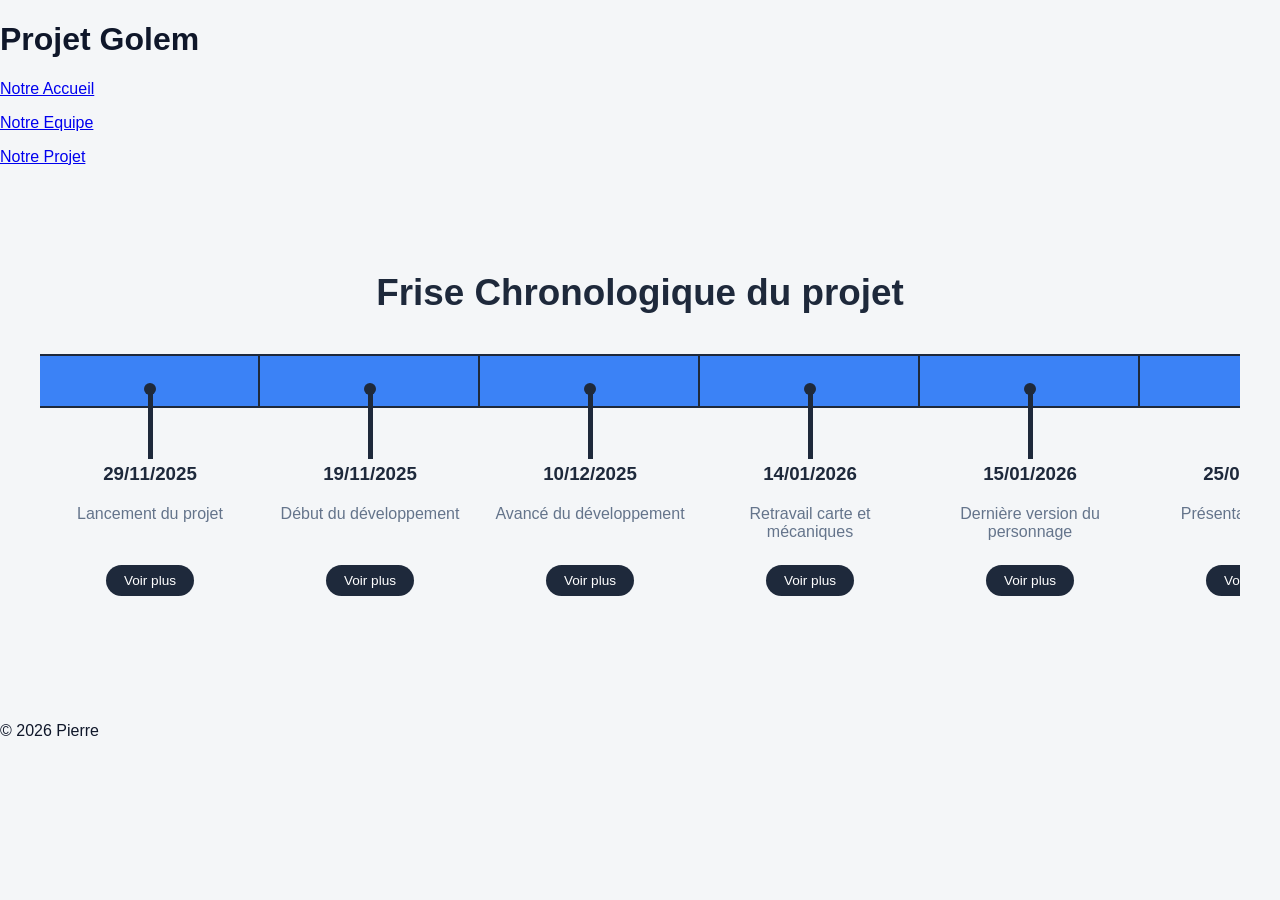
==== index.html @ a8cb0428 "Responsive + Nouveau design" ====
<!DOCTYPE html>
<html lang="fr">
<head>
    <meta charset="UTF-8">
    <meta name="viewport" content="width=device-width, initial-scale=1.0">
    <link rel="stylesheet" href="Css/index.css">
    <link rel="stylesheet" href="Css/commun.css">
    <script src="JS/voirPlus.js" defer></script>
    <script src="JS/caroussel.js" defer></script>
    <title>Index</title>
</head>
<body>
    <header>
        <h1>Projet Golem</h1>
        <nav>
            <a href="./index.html" class="navActive"><p>Notre Accueil</p></a>
            <a href="./Html/equipe.html" class="navInactive"><p>Notre Equipe</p></a>
            <a href="./Html/projet.html" class="navInactive"><p>Notre Projet</p></a>
        </nav>
    </header>

    <main>
        <div>
            <h2 id="title">Frise Chronologique du projet</h2>

            <div id="friseContainer">
                <div id="friseChronologique">
                    <div class="friseItem friseBloc1">
                        <div class="friseBloc"></div>
                        <span class="trait"></span>
                        <div class="friseContent">
                            <h3>29/11/2025</h3>
                            <p>Lancement du projet</p>

                            <button onclick="VoirPlus(this, 'event1', '#0f172a')" class="btnVoirPlus"> Voir plus </button>
                        </div>
                    </div>

                    <div class="friseItem friseBloc2">
                        <div class="friseBloc"></div>
                        <span class="trait"></span>
                        <div class="friseContent">
                            <h3>19/11/2025</h3>
                            <p>Début du développement</p>

                            <button onclick="VoirPlus(this, 'event2', '#0f172a')" class="btnVoirPlus"> Voir plus </button>
                        </div>
                    </div>

                    <div class="friseItem friseBloc3">
                        <div class="friseBloc"></div>
                        <span class="trait"></span>
                        <div class="friseContent">
                            <h3>10/12/2025</h3>
                            <p>Avancé du développement</p>

                            <button onclick="VoirPlus(this, 'event3', '#0f172a')" class="btnVoirPlus"> Voir plus </button>
                        </div>
                    </div>

                    <div class="friseItem friseBloc4">
                        <div class="friseBloc"></div>
                        <span class="trait"></span>
                        <div class="friseContent">
                            <h3>14/01/2026</h3>
                            <p>Retravail carte et mécaniques</p>
                            <button onclick="VoirPlus(this, 'event4', '#0f172a')" class="btnVoirPlus"> Voir plus </button>
                        </div>
                    </div>

                    <div class="friseItem friseBloc5">
                        <div class="friseBloc"></div>
                        <span class="trait"></span>
                        <div class="friseContent">
                            <h3>15/01/2026</h3>
                            <p>Dernière version du personnage</p>
                            <button onclick="VoirPlus(this, 'event5', '#0f172a')" class="btnVoirPlus"> Voir plus </button>
                        </div>
                    </div>

                    <div class="friseItem friseBloc6">
                        <div class="friseBloc"></div>
                        <span class="trait"></span>
                        <div class="friseContent">
                            <h3>25/02/2026</h3>
                            <p>Présentation Ydays</p>
                            <button onclick="VoirPlus(this, 'event6', '#0f172a')" class="btnVoirPlus"> Voir plus </button>
                        </div>
                    </div>

                    <div class="friseItem friseBloc7">
                        <div class="friseBloc"></div>
                        <span class="trait"></span>
                        <div class="friseContent">
                            <h3>xx/xx/xxxx</h3>
                            <p>Description de l'événement 7.</p>
                            <button onclick="VoirPlus(this, 'event7', '#0f172a')" class="btnVoirPlus"> Voir plus </button>
                        </div>
                    </div>

                    <div class="friseItem friseBloc8">
                        <div class="friseBloc"></div>
                        <span class="trait"></span>
                        <div class="friseContent">
                            <h3>xx/xx/xxxx</h3>
                            <p>Description de l'événement 8.</p>
                            <button onclick="VoirPlus(this, 'event8', '#0f172a')" class="btnVoirPlus"> Voir plus </button>
                        </div>
                    </div>

                    <div class="friseItem friseBloc9">
                        <div class="friseBloc"></div>
                        <span class="trait"></span>
                        <div class="friseContent">
                            <h3>xx/xx/xxxx</h3>
                            <p>Description de l'événement 9.</p>
                            <button onclick="VoirPlus(this, 'event9', '#464655')" class="btnVoirPlus"> Voir plus </button>
                        </div>
                    </div>

                    <div class="friseItem friseBloc10">
                        <div class="friseBloc"></div>
                        <span class="trait"></span>
                        <div class="friseContent">
                            <h3>xx/xx/xxxx</h3>
                            <p>Description de l'événement 10.</p>
                            <button onclick="VoirPlus(this, 'event10', '#0f172a')" class="btnVoirPlus"> Voir plus </button>
                        </div>
                    </div>

                    <div class="friseItem friseBloc11">
                        <div class="friseBloc last-rect"></div>
                        <span class="trait"></span>
                        <div class="friseContent">
                            <h3>xx/xx/xxxx</h3>
                            <p>Description de l'événement 11.</p>
                            <button onclick="VoirPlus(this, 'event11', '#0f172a')" class="btnVoirPlus"> Voir plus </button>
                        </div>
                        <span class="arrowBase"></span>
                        <span class="arrow"></span>
                    </div>
                </div>
            </div>
        </div>

        <div id="PlusInfos">
            <h2>Informations Supplémentaires</h2>
            <hr>
            <p>Lorem ipsum dolor, sit amet consectetur adipisicing elit. Quibusdam officia in dolorem, deleniti magnam esse praesentium laudantium repellat provident hic. Ut ducimus, quo doloremque quaerat sunt debitis doloribus dolorum repellendus.</p>
            <div id="imagesContainer">
                <button class="prev">‹</button>
                <div id="carrouselViewport">
                    <div id="carrousel">
                        <!-- Images de base  -->
                        <img src="images/image1.jpg" class="ImageVoirPlus" alt="Image 1">
                        <img src="images/image2.jpg" class="ImageVoirPlus" alt="Image 2">
                        <img src="images/image3.jpg" class="ImageVoirPlus" alt="Image 3">
                        <img src="images/image4.jpg" class="ImageVoirPlus" alt="Image 4">
                    </div>
                </div>
                <button class="next">›</button>
            </div>
            <button onclick="closeInfos()" id="closeButton">Fermer</button>
        </div>
    </main>
    <footer>
        <p>&copy; 2026 Pierre</p>
    </footer>
</body>
</html>
---- Css/index.css ----
:root {
    --bg: #f4f6f8;
    --primary: #1e293b;
    --accent: #3b82f6;
    --accent-light: #60a5fa;
    --text: #0f172a;
    --muted: #64748b;
    --card: #ffffff;
}

/* Base */

body {
    margin: 0;
    font-family: 'Segoe UI', sans-serif;
    background: var(--bg);
    color: var(--text);
}

main {
    padding: 60px 40px;
    max-width: 1400px;
    margin: auto;
}

#title {
    text-align: center;
    font-size: 2.3rem;
    margin-bottom: 40px;
    font-weight: 600;
    color: var(--primary);
}

/* Timeline container */

#friseContainer {
    overflow-x: auto;
    padding-bottom: 40px;
}

#friseChronologique {
    display: flex;
    min-width: max-content;
    position: relative;
}

/* Chaque bloc */

.friseItem {
    display: flex;
    flex-direction: column;
    align-items: center;
    width: 220px;
}

/* Trait */
.trait::before {
    content: "";
    position: absolute;
    left: 50%;
    transform: translateX(-50%);
    top: -6px;
    width: 12px;
    height: 12px;
    border-radius: 50%;
    background: var(--primary);
}

.trait {
    margin-top: 35px;
    height: 70px;
    width: 5px;
    background-color: var(--primary);
    display: flex;
    z-index: 5;
    position: absolute;
}

/* RECTANGLE PRINCIPAL */

.friseBloc {
    width: 100%;
    height: 70px;
    border: var(--primary) 2px solid;
}

/* Alternance moderne */

.friseBloc2 .friseBloc,
.friseBloc4 .friseBloc,
.friseBloc6 .friseBloc,
.friseBloc8 .friseBloc,
.friseBloc10 .friseBloc,
.friseBloc1 .friseBloc,
.friseBloc3 .friseBloc,
.friseBloc5 .friseBloc,
.friseBloc7 .friseBloc,
.friseBloc9 .friseBloc,
.friseBloc11 .friseBloc {
    background: var(--accent);
}

/* Contenu sous les rectangles */

.friseContent {
    padding: 10px 15px;
    text-align: center;
    display: grid;
    grid-template-rows: auto 1fr auto;
    row-gap: 2px;
    height: 100%;
    position: relative;
    z-index: 10;
}

.friseContent h3 {
    margin: 45px 0 2px 0px;
    font-weight: 600;
    color: var(--primary);
}

.friseContent p {
    color: var(--muted);
    margin-bottom: 2px;
}

/* Bouton moderne */

.btnVoirPlus {
    padding: 8px 18px 8px 18px;
    border-radius: 30px;
    border: none;
    background: var(--primary);
    color: white;
    font-size: 0.85rem;
    cursor: pointer;
    transition: 0.3s;
    align-self: end;
}

.btnVoirPlus:hover {
    background: var(--accent);
}

/* Bouton */

.btnVoirPlus {
    padding: 8px 18px;
    border-radius: 30px;
    border: none;
    background: var(--primary);
    color: white;
    cursor: pointer;
    transition: 0.3s;
    font-size: 0.85rem;
    max-width: 100%;
    justify-self: center;
}

.btnVoirPlus:hover {
    background: black;
}

/* Section Plus Infos */

#PlusInfos {
    display: none;
    background: white;
    border-radius: 20px;
    padding: 40px;
    margin-top: 80px;
    box-shadow: 0 20px 40px rgba(0,0,0,0.08);
}

#PlusInfos.visible {
    display: flex;
    flex-direction: column;
    align-items: center;
}

#PlusInfos h2 {
    margin-top: 0;
}

#PlusInfos p {
    max-width: 800px;
    text-align: justify;
}

/* Couleur statut tâches */ 

.termine { 
    color: green; 
} 

.enCours { 
    color: orange; 
} 

.pasCommence { 
    color: red; 
}

/* Carrousel */

#imagesContainer {
    display: grid;
    grid-template-columns: 60px 1fr 60px;
    align-items: center;
    gap: 20px;
    width: 100%;
    margin-top: 30px;
}

#carrouselViewport {
    overflow: hidden;
    width: 100%;
    border-radius: 16px;
}

#carrousel {
    display: flex;
    transition: transform 0.5s ease;
}

.ImageVoirPlus {
    min-width: 100%;
    aspect-ratio: 16/9;
    object-fit: cover;
}

.prev, .next {
    cursor: pointer;
    padding: 10px;
    border-radius: 12px;
    border: none;
    background: var(--primary);
    color: white;
    font-size: 20px;
    transition: 0.3s;
}

.prev:hover, .next:hover {
    background: black;
}

/* Bouton fermer */

#closeButton {
    margin-top: 30px;
    padding: 10px 20px;
    border-radius: 30px;
    border: none;
    background: var(--primary);
    color: white;
    cursor: pointer;
}

/* --- RESPONSIVE TABLETTE & MOBILE --- */

@media (max-width: 1024px) {
    main {
        padding: 40px 20px;
    }

    /* On casse le mode horizontal pour passer en vertical */
    #friseChronologique {
        flex-direction: column;
        align-items: flex-start; /* Aligné à gauche */
        padding-left: 50px;     /* Espace pour le trait vertical */
        min-width: auto;
    }

    .friseItem {
        width: 100%;
        flex-direction: row;    /* Rectangle à gauche, texte à droite */
        align-items: flex-start;
        margin-bottom: 40px;
        gap: 20px;
    }

    /* On transforme le rectangle bleu en petit carré/indicateur */
    .friseBloc {
        width: 60px;
        min-width: 60px;
        height: 60px;
    }

    /* Le trait devient vertical et se place à gauche */
    .trait {
        position: absolute;
        left: 28px; /* Centré sous le carré de 60px */
        top: 60px;
        height: calc(100% - 20px);
        width: 4px;
        margin-top: 0;
    }

    /* On ajuste le contenu textuel */
    .friseContent {
        text-align: left;
        padding: 0;
    }

    .friseContent h3 {
        margin: 0 0 5px 0;
    }

    .btnVoirPlus {
        justify-self: start;
        margin-top: 10px;
    }

    /* Suppression de la flèche finale en mode mobile car elle ne fait plus sens */
    .last-rect::after {
        display: none;
    }

    /* On réduit l'espace autour du carrousel */
    #PlusInfos {
        padding: 20px;
    }

    #imagesContainer {
        grid-template-columns: 45px 1fr 45px; /* Flèches légèrement plus petites */
        gap: 10px;
    }

    .prev, .next {
        height: 45px;
        width: 45px;
        display: flex;
        align-items: center;
        justify-content: center;
        font-size: 24px;
        padding: 0;
    }
}

@media (max-width: 600px) {
    #title {
        font-size: 1.8rem;
    }

    #friseChronologique {
        padding-left: 30px;
    }

    .friseItem {
        gap: 15px;
    }

    .friseBloc {
        width: 40px;
        min-width: 40px;
        height: 40px;
    }

    .trait {
        left: 18px;
        top: 40px;
    }

    /* Sur petit mobile, on place souvent les flèches SUR l'image ou en dessous */
    #imagesContainer {
        display: block; /* On casse la grille */
        position: relative;
    }

    #carrouselViewport {
        width: 100%;
    }

    /* On positionne les flèches en flottant sur les côtés de l'image */
    .prev, .next {
        position: absolute;
        top: 50%;
        transform: translateY(-50%);
        z-index: 20;
        height: 40px;
        width: 40px;
        background: rgba(30, 41, 59, 0.7); /* var(--primary) avec transparence */
        font-size: 20px;
        border-radius: 50%; /* Boutons ronds sur mobile */
    }

    .prev {
        left: 10px;
    }

    .next {
        right: 10px;
    }
    
    /* On s'assure que les images gardent un bon ratio */
    .ImageVoirPlus {
        aspect-ratio: 4/3; /* Plus haut sur mobile pour mieux voir */
    }
}
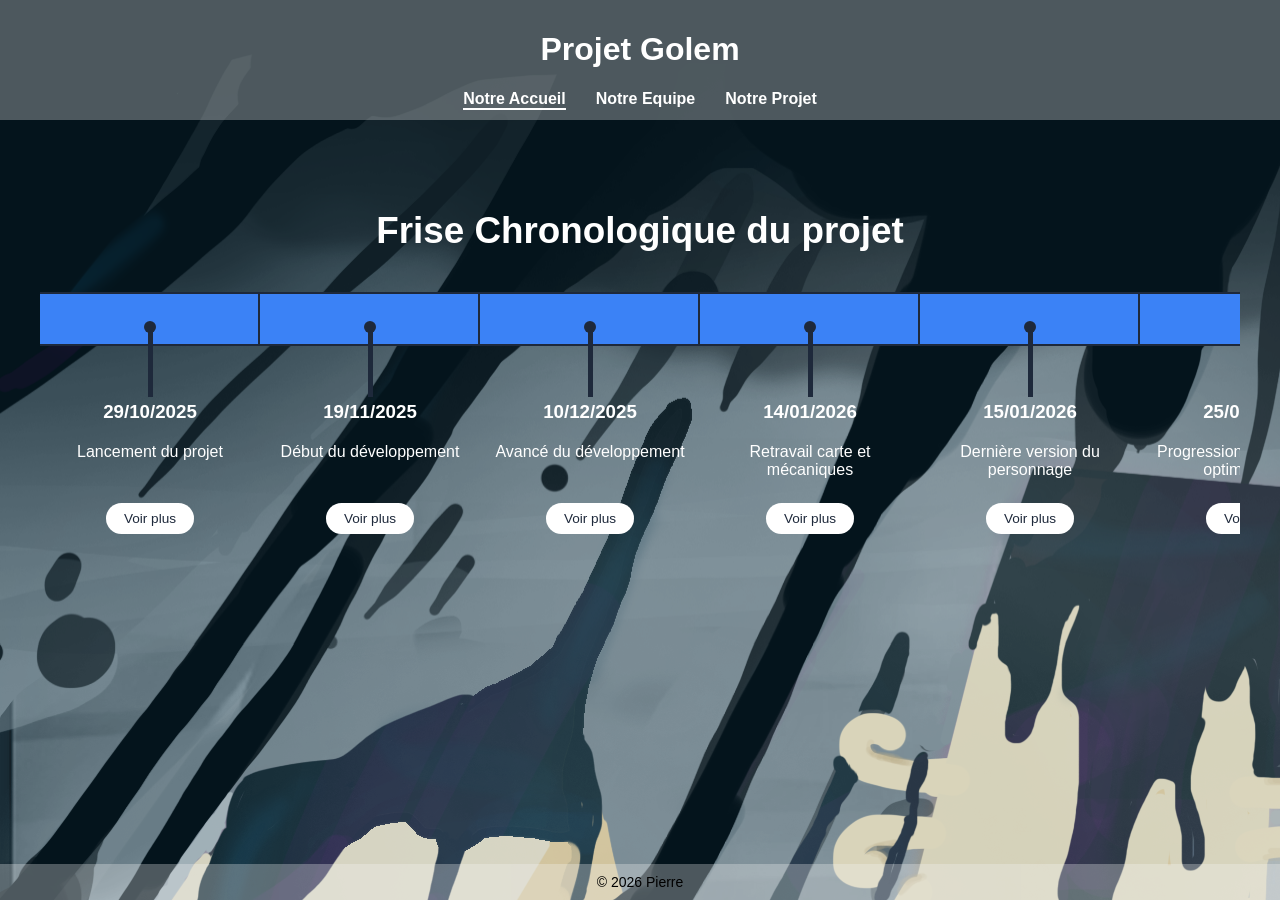
==== commit 0473a07f: "Ajout de la description + ajout de la partie avancement dans projet.html" ====
--- a/index.html
+++ b/index.html
@@ -29,7 +29,7 @@
                         <div class="friseBloc"></div>
                         <span class="trait"></span>
                         <div class="friseContent">
-                            <h3>29/11/2025</h3>
+                            <h3>29/10/2025</h3>
                             <p>Lancement du projet</p>
 
                             <button onclick="VoirPlus(this, 'event1', '#0f172a')" class="btnVoirPlus"> Voir plus </button>
@@ -83,7 +83,7 @@
                         <span class="trait"></span>
                         <div class="friseContent">
                             <h3>25/02/2026</h3>
-                            <p>Présentation Ydays</p>
+                            <p>Progression mécanique et optimisations</p>
                             <button onclick="VoirPlus(this, 'event6', '#0f172a')" class="btnVoirPlus"> Voir plus </button>
                         </div>
                     </div>
@@ -92,8 +92,8 @@
                         <div class="friseBloc"></div>
                         <span class="trait"></span>
                         <div class="friseContent">
-                            <h3>xx/xx/xxxx</h3>
-                            <p>Description de l'événement 7.</p>
+                            <h3>18/03/2026</h3>
+                            <p>Raffinements et corrections</p>
                             <button onclick="VoirPlus(this, 'event7', '#0f172a')" class="btnVoirPlus"> Voir plus </button>
                         </div>
                     </div>
@@ -102,7 +102,7 @@
                         <div class="friseBloc"></div>
                         <span class="trait"></span>
                         <div class="friseContent">
-                            <h3>xx/xx/xxxx</h3>
+                            <h3>08/04/2026</h3>
                             <p>Description de l'événement 8.</p>
                             <button onclick="VoirPlus(this, 'event8', '#0f172a')" class="btnVoirPlus"> Voir plus </button>
                         </div>
@@ -112,7 +112,7 @@
                         <div class="friseBloc"></div>
                         <span class="trait"></span>
                         <div class="friseContent">
-                            <h3>xx/xx/xxxx</h3>
+                            <h3>29/04/2026</h3>
                             <p>Description de l'événement 9.</p>
                             <button onclick="VoirPlus(this, 'event9', '#464655')" class="btnVoirPlus"> Voir plus </button>
                         </div>
@@ -147,15 +147,18 @@
             <h2>Informations Supplémentaires</h2>
             <hr>
             <p>Lorem ipsum dolor, sit amet consectetur adipisicing elit. Quibusdam officia in dolorem, deleniti magnam esse praesentium laudantium repellat provident hic. Ut ducimus, quo doloremque quaerat sunt debitis doloribus dolorum repellendus.</p>
+            <div id="descriptionContainer"></div>
+            <br>
+            <div id="name3D"><strong>3Ds :</strong><br></div>
             <div id="imagesContainer">
                 <button class="prev">‹</button>
                 <div id="carrouselViewport">
                     <div id="carrousel">
                         <!-- Images de base  -->
-                        <img src="images/image1.jpg" class="ImageVoirPlus" alt="Image 1">
-                        <img src="images/image2.jpg" class="ImageVoirPlus" alt="Image 2">
-                        <img src="images/image3.jpg" class="ImageVoirPlus" alt="Image 3">
-                        <img src="images/image4.jpg" class="ImageVoirPlus" alt="Image 4">
+                        <img src="#" class="ImageVoirPlus" alt="Image 1">
+                        <img src="#" class="ImageVoirPlus" alt="Image 2">
+                        <img src="#" class="ImageVoirPlus" alt="Image 3">
+                        <img src="#" class="ImageVoirPlus" alt="Image 4">
                     </div>
                 </div>
                 <button class="next">›</button>
--- a/Css/index.css
+++ b/Css/index.css
@@ -14,7 +14,7 @@
     margin: 0;
     font-family: 'Segoe UI', sans-serif;
     background: var(--bg);
-    color: var(--text);
+    color: white !important;
 }
 
 main {
@@ -28,7 +28,7 @@
     font-size: 2.3rem;
     margin-bottom: 40px;
     font-weight: 600;
-    color: var(--primary);
+    color: white;
 }
 
 /* Timeline container */
@@ -116,11 +116,11 @@
 .friseContent h3 {
     margin: 45px 0 2px 0px;
     font-weight: 600;
-    color: var(--primary);
+    color: white;
 }
 
 .friseContent p {
-    color: var(--muted);
+    color: white;
     margin-bottom: 2px;
 }
 
@@ -148,8 +148,8 @@
     padding: 8px 18px;
     border-radius: 30px;
     border: none;
-    background: var(--primary);
-    color: white;
+    background: white;
+    color: var(--primary);
     cursor: pointer;
     transition: 0.3s;
     font-size: 0.85rem;
@@ -158,7 +158,8 @@
 }
 
 .btnVoirPlus:hover {
-    background: black;
+    background: rgb(144, 144, 144);
+    color: rgb(244, 244, 244);
 }
 
 /* Section Plus Infos */
@@ -170,6 +171,7 @@
     padding: 40px;
     margin-top: 80px;
     box-shadow: 0 20px 40px rgba(0,0,0,0.08);
+    color: black;
 }
 
 #PlusInfos.visible {
@@ -180,11 +182,20 @@
 
 #PlusInfos h2 {
     margin-top: 0;
+    color: var(--primary);
 }
 
 #PlusInfos p {
     max-width: 800px;
     text-align: justify;
+    color: var(--text);
+}
+
+#descriptionContainer {
+    max-width: 800px;
+    text-align: justify;
+    color: var(--text);
+    width: 100%;
 }
 
 /* Couleur statut tâches */ 
--- a/Css/commun.css
+++ b/Css/commun.css
@@ -0,0 +1,77 @@
+html, body {
+    margin: 0;
+    padding: 0;
+    font-family: Arial, sans-serif;
+    box-sizing: border-box;
+    background-image: url(../Images/Commun/fond.png) !important;
+    color: white;
+}
+
+header, footer {
+    background-color: rgba(244, 244, 244, 0.3) !important;;
+}
+
+header {
+    padding: 10px 0 10px 0;
+    text-align: center;
+}
+
+header nav {
+    display: grid;
+    grid-template-columns: repeat(3, auto);
+    justify-content: center;
+}
+
+header nav a {
+    margin: 0 15px;
+    text-decoration: none;
+    color: white;
+    font-weight: bold;
+}
+
+header nav .navInactive p, header nav .navActive p {
+    position: relative;
+    margin: 0;
+}
+
+header nav .navInactive p::after {
+    content: '';
+    position: absolute;
+    left: 0;
+    bottom: -2px;
+    height: 2px;
+    width: 0;
+    background-color: white;
+    transition: width 0.4s;
+}
+
+header nav .navInactive p:hover::after {
+    width: 100%;
+}
+
+header nav .navInactive p.active::after {
+    width: 100%;
+}
+
+.navActive p {
+    border-bottom: 2px solid white;
+}
+
+
+/* ------------------------------------------------------ */
+
+/* Footer */
+
+footer {
+    position: fixed;
+    text-align: center;
+    padding: 10px 0 10px 0;
+    bottom: 0;
+    width: 100%;
+    color: black;
+}
+
+footer p {
+    margin: 0;
+    font-size: 14px;
+}
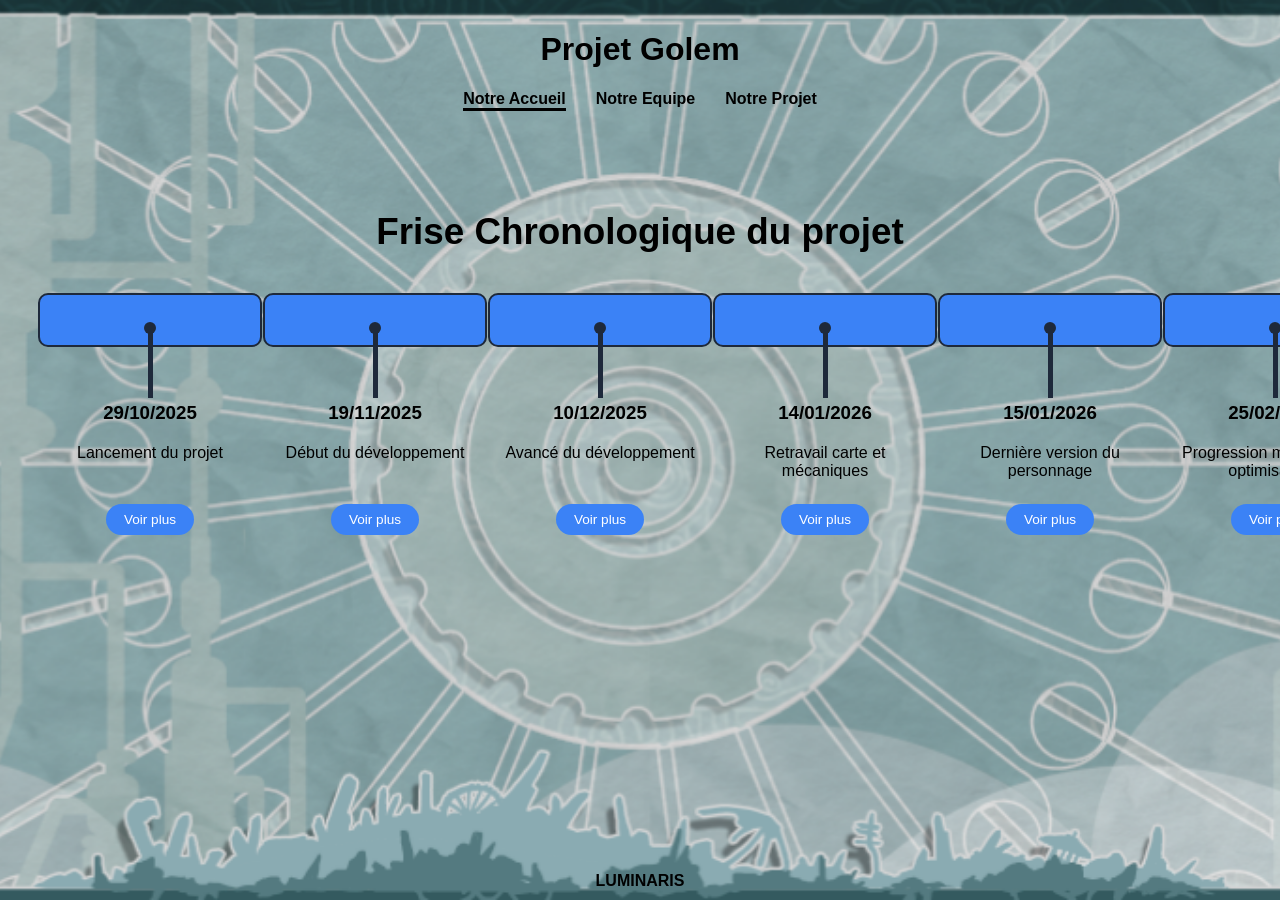
==== commit afc161e2: "Améliorations design diverses + ajout des photos" ====
--- a/index.html
+++ b/index.html
@@ -1,5 +1,6 @@
 <!DOCTYPE html>
 <html lang="fr">
+
 <head>
     <meta charset="UTF-8">
     <meta name="viewport" content="width=device-width, initial-scale=1.0">
@@ -9,13 +10,20 @@
     <script src="JS/caroussel.js" defer></script>
     <title>Index</title>
 </head>
+
 <body>
     <header>
         <h1>Projet Golem</h1>
         <nav>
-            <a href="./index.html" class="navActive"><p>Notre Accueil</p></a>
-            <a href="./Html/equipe.html" class="navInactive"><p>Notre Equipe</p></a>
-            <a href="./Html/projet.html" class="navInactive"><p>Notre Projet</p></a>
+            <a href="./index.html" class="navActive">
+                <p>Notre Accueil</p>
+            </a>
+            <a href="./Html/equipe.html" class="navInactive">
+                <p>Notre Equipe</p>
+            </a>
+            <a href="./Html/projet.html" class="navInactive">
+                <p>Notre Projet</p>
+            </a>
         </nav>
     </header>
 
@@ -32,7 +40,8 @@
                             <h3>29/10/2025</h3>
                             <p>Lancement du projet</p>
 
-                            <button onclick="VoirPlus(this, 'event1', '#0f172a')" class="btnVoirPlus"> Voir plus </button>
+                            <button onclick="VoirPlus(this, 'event1', '#0f172a')" class="btnVoirPlus"> Voir plus
+                            </button>
                         </div>
                     </div>
 
@@ -43,7 +52,8 @@
                             <h3>19/11/2025</h3>
                             <p>Début du développement</p>
 
-                            <button onclick="VoirPlus(this, 'event2', '#0f172a')" class="btnVoirPlus"> Voir plus </button>
+                            <button onclick="VoirPlus(this, 'event2', '#0f172a')" class="btnVoirPlus"> Voir plus
+                            </button>
                         </div>
                     </div>
 
@@ -54,7 +64,8 @@
                             <h3>10/12/2025</h3>
                             <p>Avancé du développement</p>
 
-                            <button onclick="VoirPlus(this, 'event3', '#0f172a')" class="btnVoirPlus"> Voir plus </button>
+                            <button onclick="VoirPlus(this, 'event3', '#0f172a')" class="btnVoirPlus"> Voir plus
+                            </button>
                         </div>
                     </div>
 
@@ -64,7 +75,8 @@
                         <div class="friseContent">
                             <h3>14/01/2026</h3>
                             <p>Retravail carte et mécaniques</p>
-                            <button onclick="VoirPlus(this, 'event4', '#0f172a')" class="btnVoirPlus"> Voir plus </button>
+                            <button onclick="VoirPlus(this, 'event4', '#0f172a')" class="btnVoirPlus"> Voir plus
+                            </button>
                         </div>
                     </div>
 
@@ -74,7 +86,8 @@
                         <div class="friseContent">
                             <h3>15/01/2026</h3>
                             <p>Dernière version du personnage</p>
-                            <button onclick="VoirPlus(this, 'event5', '#0f172a')" class="btnVoirPlus"> Voir plus </button>
+                            <button onclick="VoirPlus(this, 'event5', '#0f172a')" class="btnVoirPlus"> Voir plus
+                            </button>
                         </div>
                     </div>
 
@@ -84,7 +97,8 @@
                         <div class="friseContent">
                             <h3>25/02/2026</h3>
                             <p>Progression mécanique et optimisations</p>
-                            <button onclick="VoirPlus(this, 'event6', '#0f172a')" class="btnVoirPlus"> Voir plus </button>
+                            <button onclick="VoirPlus(this, 'event6', '#0f172a')" class="btnVoirPlus"> Voir plus
+                            </button>
                         </div>
                     </div>
 
@@ -94,7 +108,8 @@
                         <div class="friseContent">
                             <h3>18/03/2026</h3>
                             <p>Raffinements et corrections</p>
-                            <button onclick="VoirPlus(this, 'event7', '#0f172a')" class="btnVoirPlus"> Voir plus </button>
+                            <button onclick="VoirPlus(this, 'event7', '#0f172a')" class="btnVoirPlus"> Voir plus
+                            </button>
                         </div>
                     </div>
 
@@ -104,7 +119,8 @@
                         <div class="friseContent">
                             <h3>08/04/2026</h3>
                             <p>Description de l'événement 8.</p>
-                            <button onclick="VoirPlus(this, 'event8', '#0f172a')" class="btnVoirPlus"> Voir plus </button>
+                            <button onclick="VoirPlus(this, 'event8', '#0f172a')" class="btnVoirPlus"> Voir plus
+                            </button>
                         </div>
                     </div>
 
@@ -114,7 +130,8 @@
                         <div class="friseContent">
                             <h3>29/04/2026</h3>
                             <p>Description de l'événement 9.</p>
-                            <button onclick="VoirPlus(this, 'event9', '#464655')" class="btnVoirPlus"> Voir plus </button>
+                            <button onclick="VoirPlus(this, 'event9', '#464655')" class="btnVoirPlus"> Voir plus
+                            </button>
                         </div>
                     </div>
 
@@ -124,7 +141,8 @@
                         <div class="friseContent">
                             <h3>xx/xx/xxxx</h3>
                             <p>Description de l'événement 10.</p>
-                            <button onclick="VoirPlus(this, 'event10', '#0f172a')" class="btnVoirPlus"> Voir plus </button>
+                            <button onclick="VoirPlus(this, 'event10', '#0f172a')" class="btnVoirPlus"> Voir plus
+                            </button>
                         </div>
                     </div>
 
@@ -134,7 +152,8 @@
                         <div class="friseContent">
                             <h3>xx/xx/xxxx</h3>
                             <p>Description de l'événement 11.</p>
-                            <button onclick="VoirPlus(this, 'event11', '#0f172a')" class="btnVoirPlus"> Voir plus </button>
+                            <button onclick="VoirPlus(this, 'event11', '#0f172a')" class="btnVoirPlus"> Voir plus
+                            </button>
                         </div>
                         <span class="arrowBase"></span>
                         <span class="arrow"></span>
@@ -143,31 +162,38 @@
             </div>
         </div>
 
-        <div id="PlusInfos">
-            <h2>Informations Supplémentaires</h2>
-            <hr>
-            <p>Lorem ipsum dolor, sit amet consectetur adipisicing elit. Quibusdam officia in dolorem, deleniti magnam esse praesentium laudantium repellat provident hic. Ut ducimus, quo doloremque quaerat sunt debitis doloribus dolorum repellendus.</p>
-            <div id="descriptionContainer"></div>
-            <br>
-            <div id="name3D"><strong>3Ds :</strong><br></div>
-            <div id="imagesContainer">
-                <button class="prev">‹</button>
-                <div id="carrouselViewport">
-                    <div id="carrousel">
-                        <!-- Images de base  -->
-                        <img src="#" class="ImageVoirPlus" alt="Image 1">
-                        <img src="#" class="ImageVoirPlus" alt="Image 2">
-                        <img src="#" class="ImageVoirPlus" alt="Image 3">
-                        <img src="#" class="ImageVoirPlus" alt="Image 4">
+        <div id="PlusInfosContainer">
+            <div id="PlusInfos">
+                <h2>Informations Supplémentaires</h2>
+                <hr>
+                <p id="PlusInfosDev">Lorem ipsum dolor, sit amet consectetur adipisicing elit. Quibusdam officia in
+                    dolorem, deleniti magnam esse praesentium laudantium repellat provident hic. Ut ducimus, quo
+                    doloremque quaerat sunt debitis doloribus dolorum repellendus.</p>
+                <div id="descriptionContainer"></div>
+                <br>
+                <div id="name3D"><strong>3Ds :</strong><br></div>
+                <div id="imagesContainer">
+                    <button class="prev">‹</button>
+                    <div id="carrouselViewport">
+                        <div id="carrousel">
+                            <!-- Images de base  -->
+                            <img src="#" class="ImageVoirPlus" alt="Image 1">
+                            <img src="#" class="ImageVoirPlus" alt="Image 2">
+                            <img src="#" class="ImageVoirPlus" alt="Image 3">
+                            <img src="#" class="ImageVoirPlus" alt="Image 4">
+                        </div>
                     </div>
+                    <button class="next">›</button>
                 </div>
-                <button class="next">›</button>
+                <button onclick="closeInfos()" id="closeButton">Fermer</button>
             </div>
-            <button onclick="closeInfos()" id="closeButton">Fermer</button>
         </div>
+
+        <img src="" alt="" id="imageZoom">
     </main>
     <footer>
-        <p>&copy; 2026 Pierre</p>
+        <p>LUMINARIS</p>
     </footer>
 </body>
+
 </html>
--- a/Css/index.css
+++ b/Css/index.css
@@ -14,12 +14,12 @@
     margin: 0;
     font-family: 'Segoe UI', sans-serif;
     background: var(--bg);
-    color: white !important;
+    color: black !important;
 }
 
 main {
-    padding: 60px 40px;
-    max-width: 1400px;
+    padding: 60px 0 60px 0;
+    max-width: 100%;
     margin: auto;
 }
 
@@ -28,23 +28,48 @@
     font-size: 2.3rem;
     margin-bottom: 40px;
     font-weight: 600;
-    color: white;
-}
-
-/* Timeline container */
+    color: black;
+    padding: 0 40px;
+}
+
 
 #friseContainer {
     overflow-x: auto;
-    padding-bottom: 40px;
+    overflow-y: visible;
+    width: 100%;
+    padding-bottom: 16px;
+    display: flex;
+    justify-content: flex-start;
+    align-items: flex-start;
+}
+
+#friseContainer::-webkit-scrollbar {
+    height: 6px;
+}
+
+#friseContainer::-webkit-scrollbar-thumb {
+    background-color: rgba(30, 41, 59, 0.35);
+    border-radius: 99px;
+}
+
+#friseContainer::-webkit-scrollbar-thumb:hover {
+    background-color: rgba(30, 41, 59, 0.6);
+}
+
+#friseContainer::-webkit-scrollbar-track {
+    background-color: rgba(0, 0, 0, 0.06);
+    border-radius: 99px;
+    margin: 0 40px;
 }
 
 #friseChronologique {
     display: flex;
     min-width: max-content;
     position: relative;
-}
-
-/* Chaque bloc */
+    gap: 5px;
+    padding: 0 40px;
+}
+
 
 .friseItem {
     display: flex;
@@ -53,7 +78,6 @@
     width: 220px;
 }
 
-/* Trait */
 .trait::before {
     content: "";
     position: absolute;
@@ -76,15 +100,12 @@
     position: absolute;
 }
 
-/* RECTANGLE PRINCIPAL */
-
 .friseBloc {
     width: 100%;
     height: 70px;
     border: var(--primary) 2px solid;
-}
-
-/* Alternance moderne */
+    border-radius: 10px;
+}
 
 .friseBloc2 .friseBloc,
 .friseBloc4 .friseBloc,
@@ -100,7 +121,7 @@
     background: var(--accent);
 }
 
-/* Contenu sous les rectangles */
+/* Rectangles */
 
 .friseContent {
     padding: 10px 15px;
@@ -116,73 +137,124 @@
 .friseContent h3 {
     margin: 45px 0 2px 0px;
     font-weight: 600;
-    color: white;
+    color: black;
 }
 
 .friseContent p {
-    color: white;
+    color: black;
     margin-bottom: 2px;
 }
-
-/* Bouton moderne */
-
-.btnVoirPlus {
-    padding: 8px 18px 8px 18px;
-    border-radius: 30px;
-    border: none;
-    background: var(--primary);
-    color: white;
-    font-size: 0.85rem;
-    cursor: pointer;
-    transition: 0.3s;
-    align-self: end;
-}
-
-.btnVoirPlus:hover {
-    background: var(--accent);
-}
-
-/* Bouton */
 
 .btnVoirPlus {
     padding: 8px 18px;
     border-radius: 30px;
     border: none;
-    background: white;
-    color: var(--primary);
+    background: var(--accent);
+    color: white;
     cursor: pointer;
     transition: 0.3s;
     font-size: 0.85rem;
     max-width: 100%;
     justify-self: center;
+    transition: all 0.3s ease;
 }
 
 .btnVoirPlus:hover {
-    background: rgb(144, 144, 144);
-    color: rgb(244, 244, 244);
-}
-
-/* Section Plus Infos */
+    background: var(--primary);
+    color: white;
+}
+
+#PlusInfosContainer {
+    display: none;
+    justify-content: center;
+    align-items: center;
+    position: fixed;
+    flex-direction: column;
+    width: 100vw;
+    height: 100vh;
+    position: fixed;
+    top: 0;
+    left: 0;
+    right: 0;
+    bottom: 0;
+    background: rgba(0, 0, 0, 0.5);
+    z-index: 10;
+}
+
 
 #PlusInfos {
+    position: fixed;
+    top: 50%;
+    left: 50%;
+    transform: translate(-50%, -50%);
+    z-index: 100000;
     display: none;
     background: white;
     border-radius: 20px;
     padding: 40px;
-    margin-top: 80px;
-    box-shadow: 0 20px 40px rgba(0,0,0,0.08);
     color: black;
-}
-
-#PlusInfos.visible {
+    max-width: 800px;
+    max-height: 600px;
+    overflow-y: auto;
+}
+
+#PlusInfos::-webkit-scrollbar {
+    width: 8px;
+}
+
+#PlusInfos::-webkit-scrollbar-thumb {
+    background-color: rgba(0, 0, 0, 0.15);
+    border-radius: 4px;
+}
+
+#PlusInfos::-webkit-scrollbar-track {
+    background-color: transparent;
+}
+
+#PlusInfos hr {
+    border: none;
+    border-top: 1px solid rgba(0, 0, 0, 0.3);
+    margin: 20px 0;
+    width: 90%;
+}
+
+#PlusInfosDev {
     display: flex;
     flex-direction: column;
-    align-items: center;
+    gap: 20px;
+    width: 100%;
+}
+
+#name3D {
+    display: flex;
+    flex-direction: column;
+    width: 100%;
+    margin-bottom: -20px;
+}
+
+#imageZoom {
+    display: none;
+    max-width: 90vw;
+    max-height: 90vh;
+    min-width: 70vw;
+    min-height: 70vh;
+    width: auto;
+    height: auto;
+    object-fit: contain;
+    position: fixed;
+    cursor: zoom-out;
+    z-index: 100001;
+    top: 50%;
+    left: 50%;
+    transform: translate(-50%, -50%);
+    border-radius: 20px !important;
+    overflow: hidden;
 }
 
 #PlusInfos h2 {
     margin-top: 0;
     color: var(--primary);
+    text-align: center;
 }
 
 #PlusInfos p {
@@ -198,18 +270,17 @@
     width: 100%;
 }
 
-/* Couleur statut tâches */ 
-
-.termine { 
-    color: green; 
-} 
-
-.enCours { 
-    color: orange; 
-} 
-
-.pasCommence { 
-    color: red; 
+
+.termine {
+    color: green;
+}
+
+.enCours {
+    color: orange;
+}
+
+.pasCommence {
+    color: red;
 }
 
 /* Carrousel */
@@ -238,9 +309,12 @@
     min-width: 100%;
     aspect-ratio: 16/9;
     object-fit: cover;
-}
-
-.prev, .next {
+    cursor: zoom-in;
+    transition: transform 0.3s ease;
+}
+
+.prev,
+.next {
     cursor: pointer;
     padding: 10px;
     border-radius: 12px;
@@ -251,11 +325,11 @@
     transition: 0.3s;
 }
 
-.prev:hover, .next:hover {
+.prev:hover,
+.next:hover {
     background: black;
 }
 
-/* Bouton fermer */
 
 #closeButton {
     margin-top: 30px;
@@ -267,47 +341,42 @@
     cursor: pointer;
 }
 
-/* --- RESPONSIVE TABLETTE & MOBILE --- */
 
 @media (max-width: 1024px) {
     main {
         padding: 40px 20px;
     }
 
-    /* On casse le mode horizontal pour passer en vertical */
     #friseChronologique {
         flex-direction: column;
-        align-items: flex-start; /* Aligné à gauche */
-        padding-left: 50px;     /* Espace pour le trait vertical */
+        align-items: flex-start;
+        padding-left: 50px;
         min-width: auto;
     }
 
     .friseItem {
         width: 100%;
-        flex-direction: row;    /* Rectangle à gauche, texte à droite */
+        flex-direction: row;
         align-items: flex-start;
         margin-bottom: 40px;
         gap: 20px;
     }
 
-    /* On transforme le rectangle bleu en petit carré/indicateur */
     .friseBloc {
         width: 60px;
         min-width: 60px;
         height: 60px;
     }
 
-    /* Le trait devient vertical et se place à gauche */
     .trait {
         position: absolute;
-        left: 28px; /* Centré sous le carré de 60px */
+        left: 28px;
         top: 60px;
         height: calc(100% - 20px);
         width: 4px;
         margin-top: 0;
     }
 
-    /* On ajuste le contenu textuel */
     .friseContent {
         text-align: left;
         padding: 0;
@@ -322,22 +391,21 @@
         margin-top: 10px;
     }
 
-    /* Suppression de la flèche finale en mode mobile car elle ne fait plus sens */
     .last-rect::after {
         display: none;
     }
 
-    /* On réduit l'espace autour du carrousel */
     #PlusInfos {
         padding: 20px;
     }
 
     #imagesContainer {
-        grid-template-columns: 45px 1fr 45px; /* Flèches légèrement plus petites */
+        grid-template-columns: 45px 1fr 45px;
         gap: 10px;
     }
 
-    .prev, .next {
+    .prev,
+    .next {
         height: 45px;
         width: 45px;
         display: flex;
@@ -372,9 +440,8 @@
         top: 40px;
     }
 
-    /* Sur petit mobile, on place souvent les flèches SUR l'image ou en dessous */
     #imagesContainer {
-        display: block; /* On casse la grille */
+        display: block;
         position: relative;
     }
 
@@ -382,17 +449,17 @@
         width: 100%;
     }
 
-    /* On positionne les flèches en flottant sur les côtés de l'image */
-    .prev, .next {
+    .prev,
+    .next {
         position: absolute;
         top: 50%;
         transform: translateY(-50%);
         z-index: 20;
         height: 40px;
         width: 40px;
-        background: rgba(30, 41, 59, 0.7); /* var(--primary) avec transparence */
+        background: rgba(30, 41, 59, 0.7);
         font-size: 20px;
-        border-radius: 50%; /* Boutons ronds sur mobile */
+        border-radius: 50%;
     }
 
     .prev {
@@ -402,9 +469,8 @@
     .next {
         right: 10px;
     }
-    
-    /* On s'assure que les images gardent un bon ratio */
+
     .ImageVoirPlus {
-        aspect-ratio: 4/3; /* Plus haut sur mobile pour mieux voir */
+        aspect-ratio: 4/3;
     }
 }
--- a/Css/commun.css
+++ b/Css/commun.css
@@ -3,12 +3,16 @@
     padding: 0;
     font-family: Arial, sans-serif;
     box-sizing: border-box;
-    background-image: url(../Images/Commun/fond.png) !important;
-    color: white;
+    background-image: url(../Images/080426/image1.png) !important;
+    background-size: cover;
+    background-attachment: fixed;
+    background-position: center;
+    background-repeat: no-repeat;
+    color: black !important;
 }
 
 header, footer {
-    background-color: rgba(244, 244, 244, 0.3) !important;;
+    /*background-color: rgba(255, 255, 255, 0.2);*/
 }
 
 header {
@@ -25,7 +29,7 @@
 header nav a {
     margin: 0 15px;
     text-decoration: none;
-    color: white;
+    color: black !important;
     font-weight: bold;
 }
 
@@ -41,7 +45,7 @@
     bottom: -2px;
     height: 2px;
     width: 0;
-    background-color: white;
+    background-color: black;
     transition: width 0.4s;
 }
 
@@ -54,13 +58,8 @@
 }
 
 .navActive p {
-    border-bottom: 2px solid white;
+    border-bottom: 3px solid black;
 }
-
-
-/* ------------------------------------------------------ */
-
-/* Footer */
 
 footer {
     position: fixed;
@@ -73,5 +72,7 @@
 
 footer p {
     margin: 0;
-    font-size: 14px;
+    font-size: 16px;
+    font-weight: 600;
+    font-family: 'Arial', sans-serif;
 }
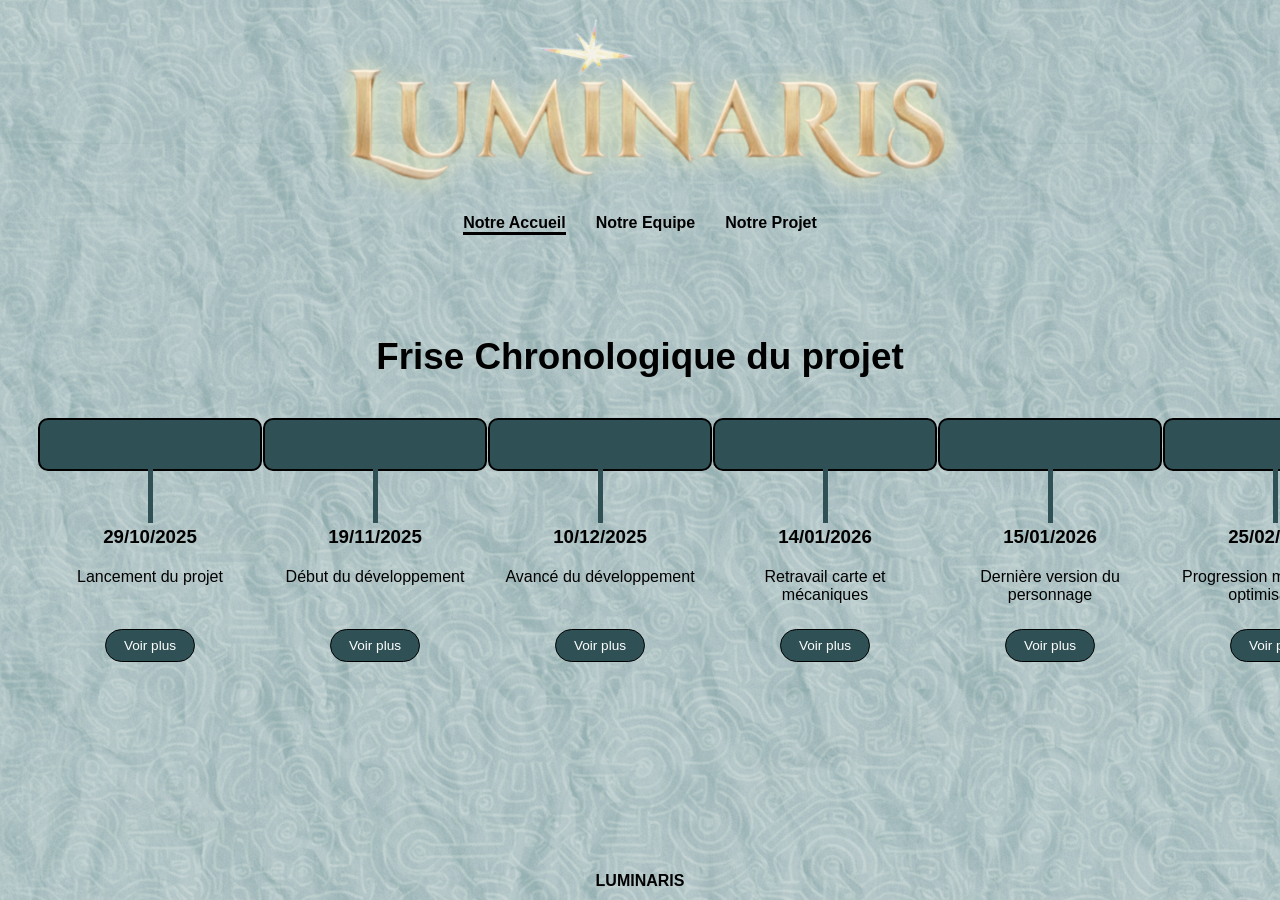
==== commit c499cb16: "Séance du 20/05/2026" ====
--- a/index.html
+++ b/index.html
@@ -9,11 +9,13 @@
     <script src="JS/voirPlus.js" defer></script>
     <script src="JS/caroussel.js" defer></script>
     <title>Index</title>
+    <script async src="https://pagead2.googlesyndication.com/pagead/js/adsbygoogle.js?client=ca-pub-8243103923801360"
+     crossorigin="anonymous"></script>
 </head>
 
 <body>
     <header>
-        <h1>Projet Golem</h1>
+        <img src="./Images/Commun/logo.png" alt="">
         <nav>
             <a href="./index.html" class="navActive">
                 <p>Notre Accueil</p>
@@ -118,7 +120,7 @@
                         <span class="trait"></span>
                         <div class="friseContent">
                             <h3>08/04/2026</h3>
-                            <p>Description de l'événement 8.</p>
+                            <p>Fusions</p>
                             <button onclick="VoirPlus(this, 'event8', '#0f172a')" class="btnVoirPlus"> Voir plus
                             </button>
                         </div>
@@ -129,7 +131,7 @@
                         <span class="trait"></span>
                         <div class="friseContent">
                             <h3>29/04/2026</h3>
-                            <p>Description de l'événement 9.</p>
+                            <p>Musique et son & Débuts animations</p>
                             <button onclick="VoirPlus(this, 'event9', '#464655')" class="btnVoirPlus"> Voir plus
                             </button>
                         </div>
@@ -139,8 +141,8 @@
                         <div class="friseBloc"></div>
                         <span class="trait"></span>
                         <div class="friseContent">
-                            <h3>xx/xx/xxxx</h3>
-                            <p>Description de l'événement 10.</p>
+                            <h3>20/05/2026</h3>
+                            <p>Animations</p>
                             <button onclick="VoirPlus(this, 'event10', '#0f172a')" class="btnVoirPlus"> Voir plus
                             </button>
                         </div>
--- a/Css/index.css
+++ b/Css/index.css
@@ -1,7 +1,7 @@
 :root {
     --bg: #f4f6f8;
-    --primary: #1e293b;
-    --accent: #3b82f6;
+    --primary: #2F5155;
+    --accent: #2F5155;
     --accent-light: #60a5fa;
     --text: #0f172a;
     --muted: #64748b;
@@ -103,7 +103,7 @@
 .friseBloc {
     width: 100%;
     height: 70px;
-    border: var(--primary) 2px solid;
+    border: black 2px solid;
     border-radius: 10px;
 }
 
@@ -157,6 +157,7 @@
     max-width: 100%;
     justify-self: center;
     transition: all 0.3s ease;
+    border: black 1px solid;
 }
 
 .btnVoirPlus:hover {
@@ -194,7 +195,7 @@
     padding: 40px;
     color: black;
     max-width: 800px;
-    max-height: 600px;
+    max-height: 80vh;
     overflow-y: auto;
 }
 
@@ -249,6 +250,7 @@
     transform: translate(-50%, -50%);
     border-radius: 20px !important;
     overflow: hidden;
+    background-color: white !important;
 }
 
 #PlusInfos h2 {
@@ -347,6 +349,11 @@
         padding: 40px 20px;
     }
 
+    #title {
+        font-size: 2rem;
+        padding: 0 20px;
+    }
+
     #friseChronologique {
         flex-direction: column;
         align-items: flex-start;
@@ -397,6 +404,13 @@
 
     #PlusInfos {
         padding: 20px;
+        max-width: 90%;
+        max-height: 80vh;
+        height: auto;
+    }
+
+    #PlusInfos h2 {
+        font-size: 1.5rem;
     }
 
     #imagesContainer {
@@ -414,19 +428,124 @@
         font-size: 24px;
         padding: 0;
     }
-}
-
-@media (max-width: 600px) {
+
+    #imageZoom {
+        max-width: 85vw;
+        max-height: 85vh;
+        min-width: 60vw;
+        min-height: 60vh;
+    }
+}
+
+@media (max-width: 768px) {
+    main {
+        padding: 30px 15px;
+    }
+
     #title {
         font-size: 1.8rem;
+        padding: 0 15px;
+    }
+
+    #friseContainer {
+        padding-bottom: 12px;
+    }
+
+    #friseChronologique {
+        padding: 0 30px;
+        gap: 0;
+    }
+
+    .friseItem {
+        width: 100%;
+        gap: 15px;
+        margin-bottom: 30px;
+    }
+
+    .friseBloc {
+        width: 50px;
+        min-width: 50px;
+        height: 50px;
+    }
+
+    .trait {
+        left: 23px;
+        top: 50px;
+    }
+
+    .friseContent h3 {
+        font-size: 1.1rem;
+    }
+
+    .friseContent p {
+        font-size: 0.9rem;
+    }
+
+    .btnVoirPlus {
+        padding: 6px 14px;
+        font-size: 0.8rem;
+    }
+
+    #PlusInfos {
+        max-width: 85% !important;
+        max-height: 85vh;
+        padding: 15px;
+    }
+
+    #PlusInfos h2 {
+        font-size: 1.4rem;
+        margin-bottom: 15px;
+    }
+
+    #PlusInfos p {
+        font-size: 0.95rem;
+        line-height: 1.5;
+    }
+
+    #imagesContainer {
+        grid-template-columns: 35px 1fr 35px;
+        gap: 8px;
+        margin-top: 20px;
+    }
+
+    .prev,
+    .next {
+        height: 35px;
+        width: 35px;
+        font-size: 20px;
+    }
+
+    #imageZoom {
+        max-width: 90vw;
+        max-height: 90vh;
+        min-width: 50vw;
+        min-height: 50vh;
+    }
+
+    .ImageVoirPlus {
+        aspect-ratio: 4/3;
+    }
+}
+
+@media (max-width: 600px) {
+    main {
+        padding: 20px 10px;
+    }
+
+    #title {
+        font-size: 1.5rem;
+        padding: 0 10px;
+        margin-bottom: 30px;
     }
 
     #friseChronologique {
         padding-left: 30px;
+        gap: 0;
     }
 
     .friseItem {
         gap: 15px;
+        margin-bottom: 25px;
     }
 
     .friseBloc {
@@ -440,13 +559,28 @@
         top: 40px;
     }
 
+    .friseContent h3 {
+        font-size: 1rem;
+    }
+
+    .friseContent p {
+        font-size: 0.85rem;
+    }
+
+    .btnVoirPlus {
+        padding: 6px 12px;
+        font-size: 0.75rem;
+    }
+
     #imagesContainer {
         display: block;
         position: relative;
+        margin-top: 15px;
     }
 
     #carrouselViewport {
         width: 100%;
+        border-radius: 12px;
     }
 
     .prev,
@@ -455,22 +589,84 @@
         top: 50%;
         transform: translateY(-50%);
         z-index: 20;
-        height: 40px;
-        width: 40px;
-        background: rgba(30, 41, 59, 0.7);
-        font-size: 20px;
+        height: 36px;
+        width: 36px;
+        background: rgba(30, 41, 59, 0.8);
+        font-size: 18px;
         border-radius: 50%;
+        border: none;
+        padding: 0;
+        display: flex;
+        align-items: center;
+        justify-content: center;
     }
 
     .prev {
-        left: 10px;
+        left: 5px;
     }
 
     .next {
-        right: 10px;
+        right: 5px;
+    }
+
+    .prev:hover,
+    .next:hover {
+        background: rgba(30, 41, 59, 0.95);
+    }
+
+    #PlusInfosContainer {
+        padding: 10px;
+    }
+
+    #PlusInfos {
+        position: fixed;
+        top: 50%;
+        left: 50%;
+        transform: translate(-50%, -50%);
+        padding: 15px;
+        max-width: 95vw;
+        max-height: 90vh;
+        width: 100%;
+        height: auto;
+        border-radius: 15px;
+    }
+
+    #PlusInfos h2 {
+        font-size: 1.2rem;
+        margin: 0 0 15px 0;
+    }
+
+    #PlusInfos p {
+        font-size: 0.9rem;
+        line-height: 1.4;
+    }
+
+    #descriptionContainer {
+        text-align: left;
+    }
+
+    #name3D {
+        margin-bottom: -10px;
+    }
+
+    #PlusInfosDev {
+        gap: 15px;
+    }
+
+    #imageZoom {
+        max-width: 95vw;
+        max-height: 95vh;
+        min-width: 80vw;
+        min-height: 80vh;
     }
 
     .ImageVoirPlus {
-        aspect-ratio: 4/3;
+        aspect-ratio: 3/2;
+    }
+
+    #closeButton {
+        margin-top: 20px;
+        padding: 8px 16px;
+        font-size: 0.9rem;
     }
 }
--- a/Css/commun.css
+++ b/Css/commun.css
@@ -3,7 +3,7 @@
     padding: 0;
     font-family: Arial, sans-serif;
     box-sizing: border-box;
-    background-image: url(../Images/080426/image1.png) !important;
+    background-image: url(../Images/Commun/fond2.png) !important;
     background-size: cover;
     background-attachment: fixed;
     background-position: center;
@@ -18,6 +18,13 @@
 header {
     padding: 10px 0 10px 0;
     text-align: center;
+}
+
+header img {
+    max-width: 800px !important;
+    height: auto;
+    margin-top: -100px !important;
+    margin-bottom: -150px !important;
 }
 
 header nav {
@@ -75,4 +82,13 @@
     font-size: 16px;
     font-weight: 600;
     font-family: 'Arial', sans-serif;
+}
+
+@media (max-width: 600px) {
+    header img {
+        width: 100% !important;
+        height: auto;
+        margin: -30px 0 -30px 0 !important;
+    }
+
 }
